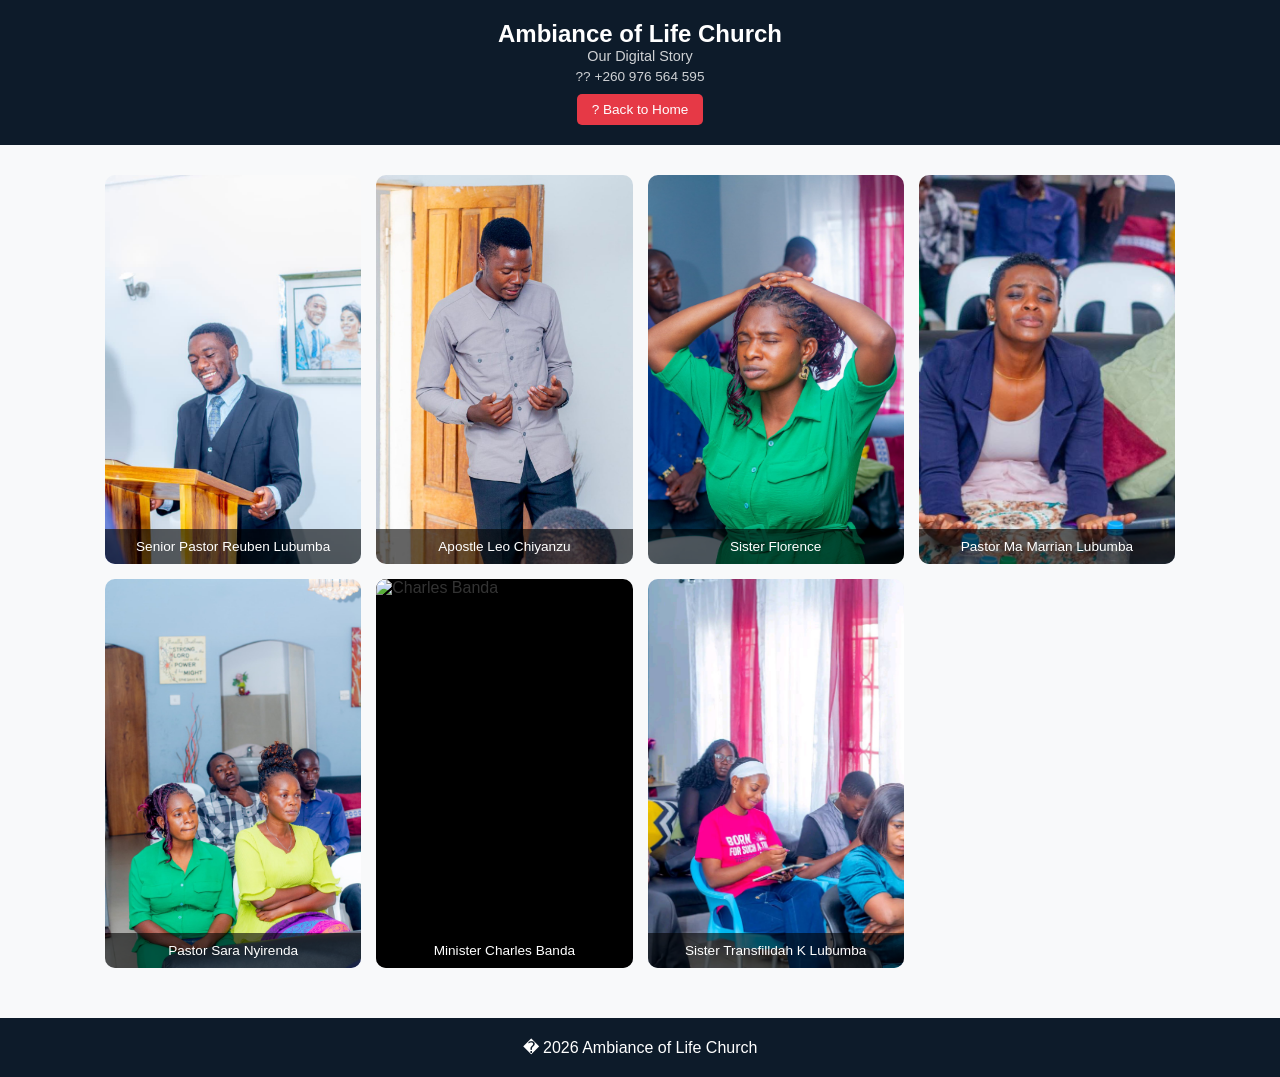
==== gallery.html @ 59836c92 "Add files via upload" ====
<!DOCTYPE html>
<html lang="en">
<head>
  <meta charset="UTF-8">
  <meta name="viewport" content="width=device-width, initial-scale=1.0">
  <title>Gallery | Ambiance of Life Church</title>

  <style>
    :root {
      --primary: #0d1b2a;
      --accent: #e63946;
      --light: #f8f9fa;
      --text: #333;
    }

    * {
      margin: 0;
      padding: 0;
      box-sizing: border-box;
      font-family: "Segoe UI", sans-serif;
    }

    body {
      background: var(--light);
      color: var(--text);
    }

    /* HEADER */
    header {
      background: var(--primary);
      color: white;
      padding: 20px;
      text-align: center;
    }

    header h1 {
      font-size: 1.5rem;
    }

    header p {
      font-size: 0.9rem;
      opacity: 0.8;
    }

    .phone {
      margin-top: 5px;
      font-size: 0.85rem;
    }

    .back-btn {
      margin-top: 10px;
      display: inline-block;
      padding: 8px 15px;
      background: var(--accent);
      color: white;
      text-decoration: none;
      border-radius: 5px;
      font-size: 0.85rem;
    }

    /* GALLERY */
    main {
      max-width: 1100px;
      margin: auto;
      padding: 30px 15px;
    }

    .gallery {
      display: grid;
      grid-template-columns: repeat(auto-fit, minmax(220px, 1fr));
      gap: 15px;
    }

    .item {
      position: relative;
      overflow: hidden;
      border-radius: 10px;
      cursor: pointer;
      background: #000;
    }

    .item img {
      width: 100%;
      height: 100%;
      object-fit: cover;
      transition: 0.4s;
    }

    .item:hover img {
      transform: scale(1.1);
      opacity: 0.8;
    }

    .caption {
      position: absolute;
      bottom: 0;
      width: 100%;
      padding: 10px;
      background: rgba(0,0,0,0.6);
      color: white;
      font-size: 0.85rem;
      text-align: center;
    }

    /* MODAL */
    .modal {
      display: none;
      position: fixed;
      z-index: 1000;
      padding: 20px;
      left: 0;
      top: 0;
      width: 100%;
      height: 100%;
      background: rgba(0,0,0,0.9);
      align-items: center;
      justify-content: center;
    }

    .modal img {
      max-width: 90%;
      max-height: 70vh;
      border-radius: 10px;
    }

    .modal-caption {
      color: white;
      margin-top: 10px;
      text-align: center;
    }

    .close {
      position: absolute;
      top: 20px;
      right: 30px;
      font-size: 30px;
      color: white;
      cursor: pointer;
    }

    .nav {
      position: absolute;
      top: 50%;
      font-size: 40px;
      color: white;
      cursor: pointer;
      user-select: none;
    }

    .prev { left: 20px; }
    .next { right: 20px; }

    @media(max-width: 600px) {
      .modal img {
        max-height: 60vh;
      }
    }

    /* FOOTER */
    footer {
      text-align: center;
      padding: 20px;
      background: var(--primary);
      color: white;
      margin-top: 20px;
    }

  </style>
</head>

<body>

  <!-- HEADER -->
  <header>
    <h1>Ambiance of Life Church</h1>
    <p>Our Digital Story</p>
    <p class="phone">?? +260 976 564 595</p>
    <a href="index.html" class="back-btn">? Back to Home</a>
  </header>

  <!-- GALLERY -->
  <main>
    <div class="gallery">

      <div class="item">
        <img src="IMAGES/AOLC1.jpg" alt="Pastor Reuben">
        <div class="caption">Senior Pastor Reuben Lubumba</div>
      </div>

      <div class="item">
        <img src="IMAGES/AOLC2.jpg" alt="Apostle Leo Chiyanzu">
        <div class="caption">Apostle Leo Chiyanzu</div>
      </div>

      <div class="item">
        <img src="IMAGES/AOLC5.jpg" alt="Sister Florence">
        <div class="caption">Sister Florence</div>
      </div>

      <div class="item">
        <img src="IMAGES/AOLC6.jpg" alt="Pastor Marrian">
        <div class="caption">Pastor Ma Marrian Lubumba</div>
      </div>

      <div class="item">
        <img src="IMAGES/AOLC3.jpg" alt="Pastor Sara">
        <div class="caption">Pastor Sara Nyirenda</div>
      </div>

      <div class="item">
        <img src="Images/Me2.jpg" alt="Charles Banda">
        <div class="caption">Minister Charles Banda</div>
      </div>

      <div class="item">
        <img src="IMAGES/AOLC7.jpg" alt="Transfilldah">
        <div class="caption">Sister Transfilldah K Lubumba</div>
      </div>

    </div>
  </main>

  <!-- MODAL -->
  <div class="modal" id="modal">
    <span class="close">&times;</span>
    <span class="nav prev">&#10094;</span>

    <div>
      <img id="modalImg">
      <div class="modal-caption" id="modalCaption"></div>
    </div>

    <span class="nav next">&#10095;</span>
  </div>

  <!-- FOOTER -->
  <footer>
    � 2026 Ambiance of Life Church
  </footer>

  <!-- SCRIPT -->
  <script>
    const items = document.querySelectorAll(".item");
    const modal = document.getElementById("modal");
    const modalImg = document.getElementById("modalImg");
    const caption = document.getElementById("modalCaption");

    const closeBtn = document.querySelector(".close");
    const nextBtn = document.querySelector(".next");
    const prevBtn = document.querySelector(".prev");

    let currentIndex = 0;

    function showImage(index) {
      const img = items[index].querySelector("img");
      const text = items[index].querySelector(".caption");

      modalImg.src = img.src;
      caption.textContent = text.textContent;
    }

    items.forEach((item, index) => {
      item.addEventListener("click", () => {
        modal.style.display = "flex";
        currentIndex = index;
        showImage(currentIndex);
      });
    });

    closeBtn.onclick = () => modal.style.display = "none";

    nextBtn.onclick = () => {
      currentIndex = (currentIndex + 1) % items.length;
      showImage(currentIndex);
    };

    prevBtn.onclick = () => {
      currentIndex = (currentIndex - 1 + items.length) % items.length;
      showImage(currentIndex);
    };

    window.onclick = (e) => {
      if (e.target === modal) modal.style.display = "none";
    };
  </script>

</body>
</html>
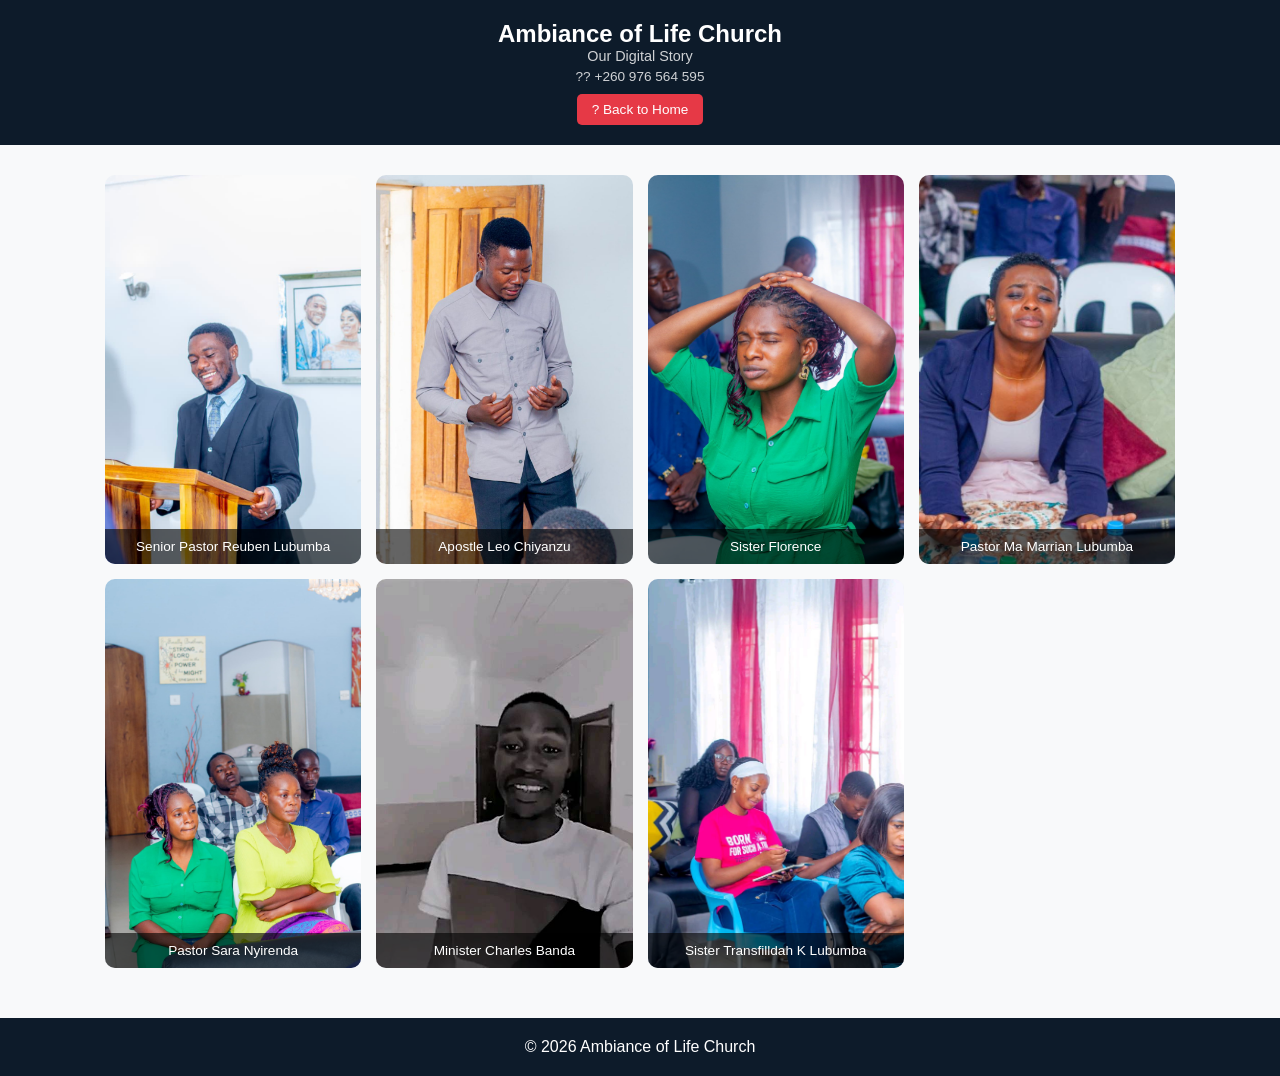
==== commit 3e401a67: "Update gallery.html" ====
--- a/gallery.html
+++ b/gallery.html
@@ -208,7 +208,7 @@
       </div>
 
       <div class="item">
-        <img src="Images/Me2.jpg" alt="Charles Banda">
+        <img src="IMAGES/ME2.jpg" alt="Charles Banda">
         <div class="caption">Minister Charles Banda</div>
       </div>
 
@@ -235,7 +235,7 @@
 
   <!-- FOOTER -->
   <footer>
-    � 2026 Ambiance of Life Church
+    © 2026 Ambiance of Life Church
   </footer>
 
   <!-- SCRIPT -->
@@ -285,4 +285,4 @@
   </script>
 
 </body>
-</html>+</html>
